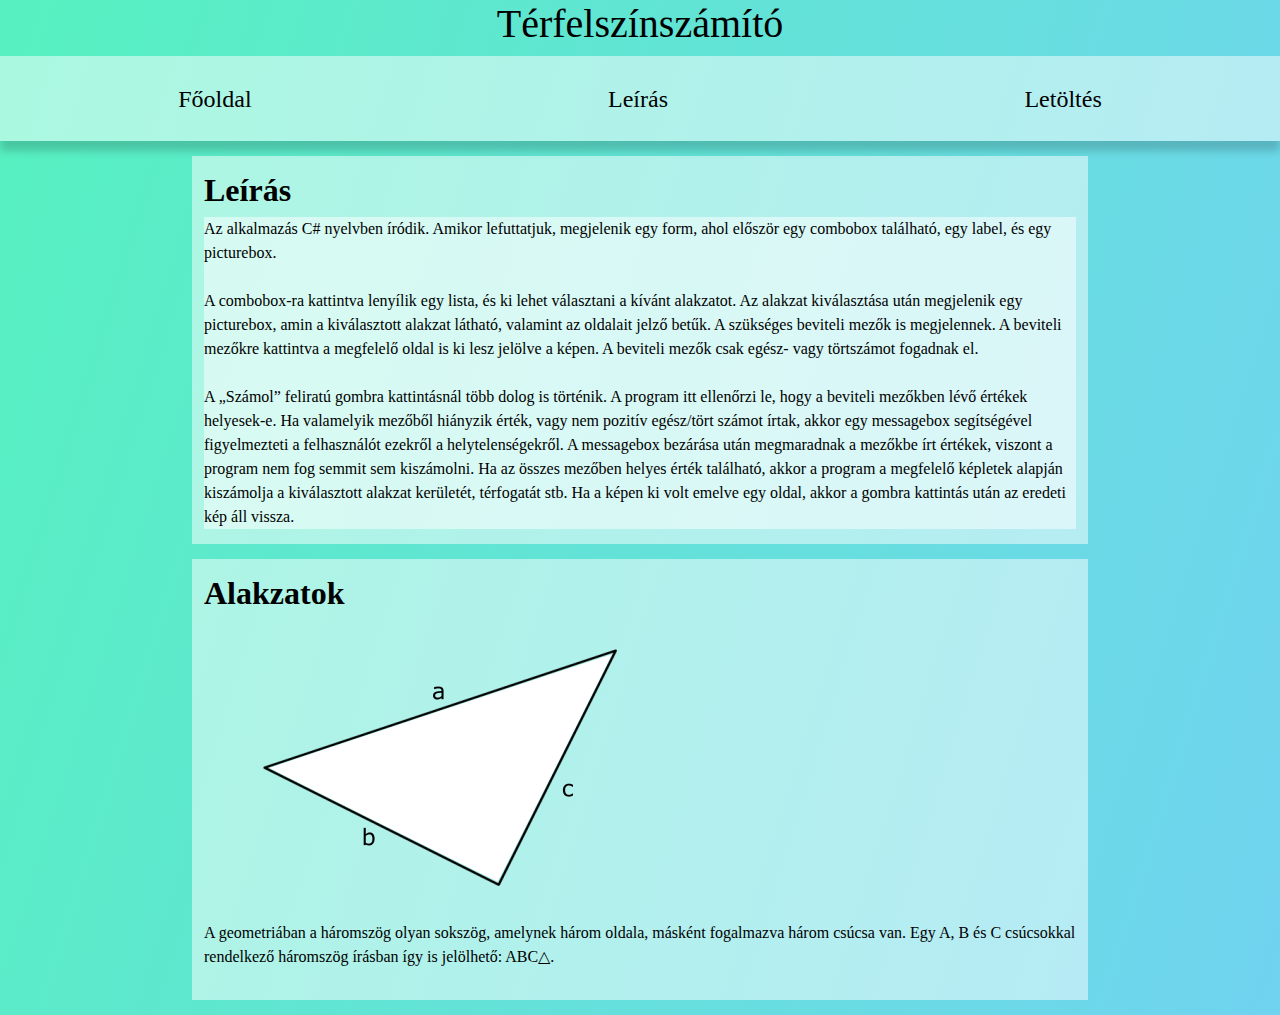
==== weboldal/leiras.html @ 63040228 "leiras oldal v1" ====
<!DOCTYPE html>
<html lang="en">
<head>
    <meta charset="UTF-8">
    <meta http-equiv="X-UA-Compatible" content="IE=edge">
    <meta name="viewport" content="width=device-width, initial-scale=1.0">
    <title>Térfelszínszámító</title>
    <link rel="stylesheet" href="css/bootstrap.min.css">
    <link rel="stylesheet" href="css/leiras.css">
</head>
<body>
    <header>
        <h1>Térfelszínszámító</h1>
        <nav class="navcontainer">
            <a href="index.html" class="navitem">Főoldal</a>
            <a href="leiras.html" class="navitem">Leírás</a>
            <a href="" class="navitem">Letöltés</a>
        </nav>
    </header>
    <main>
        <div class="container-xxl">
            <h2>Leírás</h2>
            <div class="leiras">
                Az alkalmazás C# nyelvben íródik. Amikor lefuttatjuk, megjelenik egy form, 
                ahol először egy combobox található, egy label, és egy picturebox. <br>
                <br>

                A combobox-ra kattintva lenyílik egy lista, és ki lehet választani a kívánt 
                alakzatot. Az alakzat kiválasztása után megjelenik egy picturebox, amin a 
                kiválasztott alakzat látható, valamint az oldalait jelző betűk. A szükséges 
                beviteli mezők is megjelennek. A beviteli mezőkre kattintva a megfelelő 
                oldal is ki lesz jelölve a képen. A beviteli mezők csak egész- vagy 
                törtszámot fogadnak el. <br>
                <br>

                A „Számol” feliratú gombra kattintásnál több dolog 
                is történik. A program itt ellenőrzi le, hogy a beviteli mezőkben lévő 
                értékek helyesek-e. Ha valamelyik mezőből hiányzik érték, vagy nem pozitív 
                egész/tört számot írtak, akkor egy messagebox segítségével figyelmezteti a 
                felhasználót ezekről a helytelenségekről. A messagebox bezárása után 
                megmaradnak a mezőkbe írt értékek, viszont a program nem fog semmit sem 
                kiszámolni. Ha az összes mezőben helyes érték található, akkor a program a 
                megfelelő képletek alapján kiszámolja a kiválasztott alakzat kerületét, 
                térfogatát stb. Ha a képen ki volt emelve egy oldal, akkor a gombra kattintás 
                után az eredeti kép áll vissza.
            </div>
        </div>
        <div class="container-xxl">
            <h2>Alakzatok</h2>
            <div class="alakok">
                <img src="../docs/app_pics/alakzatképek/haromszog/src/3szeg_alap.png" alt="Háromszög">
                <p>A geometriában a háromszög olyan sokszög, amelynek három oldala, másként 
                    fogalmazva három csúcsa van. Egy A, B és C csúcsokkal rendelkező 
                    háromszög írásban így is jelölhető: ABC△.</p>
            </div>
        </div>
    </main> 
</body>
</html>
---- weboldal/css/leiras.css ----
body {
    font-family: inter;
    color: #000000;
    background: linear-gradient(107.29deg, #56F1C0 0.38%, #70D3F0 100%);
    }
    
nav {
    height: 85px;
    background: rgba(255, 255, 255, 0.5);
    text-align: center;
    font-size: x-large;
    box-shadow: 0px 10px 8px #0000002c;
}
                
main {
    margin-left: 15%;
    margin-right: 15%;
}
                
h1 {
    text-align: center;
}

.navcontainer {
    flex-wrap: wrap;
    flex-direction: row;
    justify-content: space-around;
    align-items: center;
    align-content: space-around;
    display: flex;
}
                    
.navitem {
    margin: 10px;
    flex: 0 0 auto;
}
                    
a {
    text-decoration: none;
    color: #000000;
}
                    
#fejlesztok {
    font-style: normal;
    text-align: center;
}
                    
@font-face {
    font-family: inter;
    src: url(css/Inter-VariableFont_slnt\,wght.ttf);
}

.container-xxl {
    background-color: rgba(255, 255, 255, 0.5);
    margin-top: 15px;
    margin-bottom: 15px;
    padding-top: 15px;
    padding-bottom: 15px;
}

.leiras{
    background-color: rgba(255, 255, 255, 0.5);
}

h2{
    font-weight: bold;
}
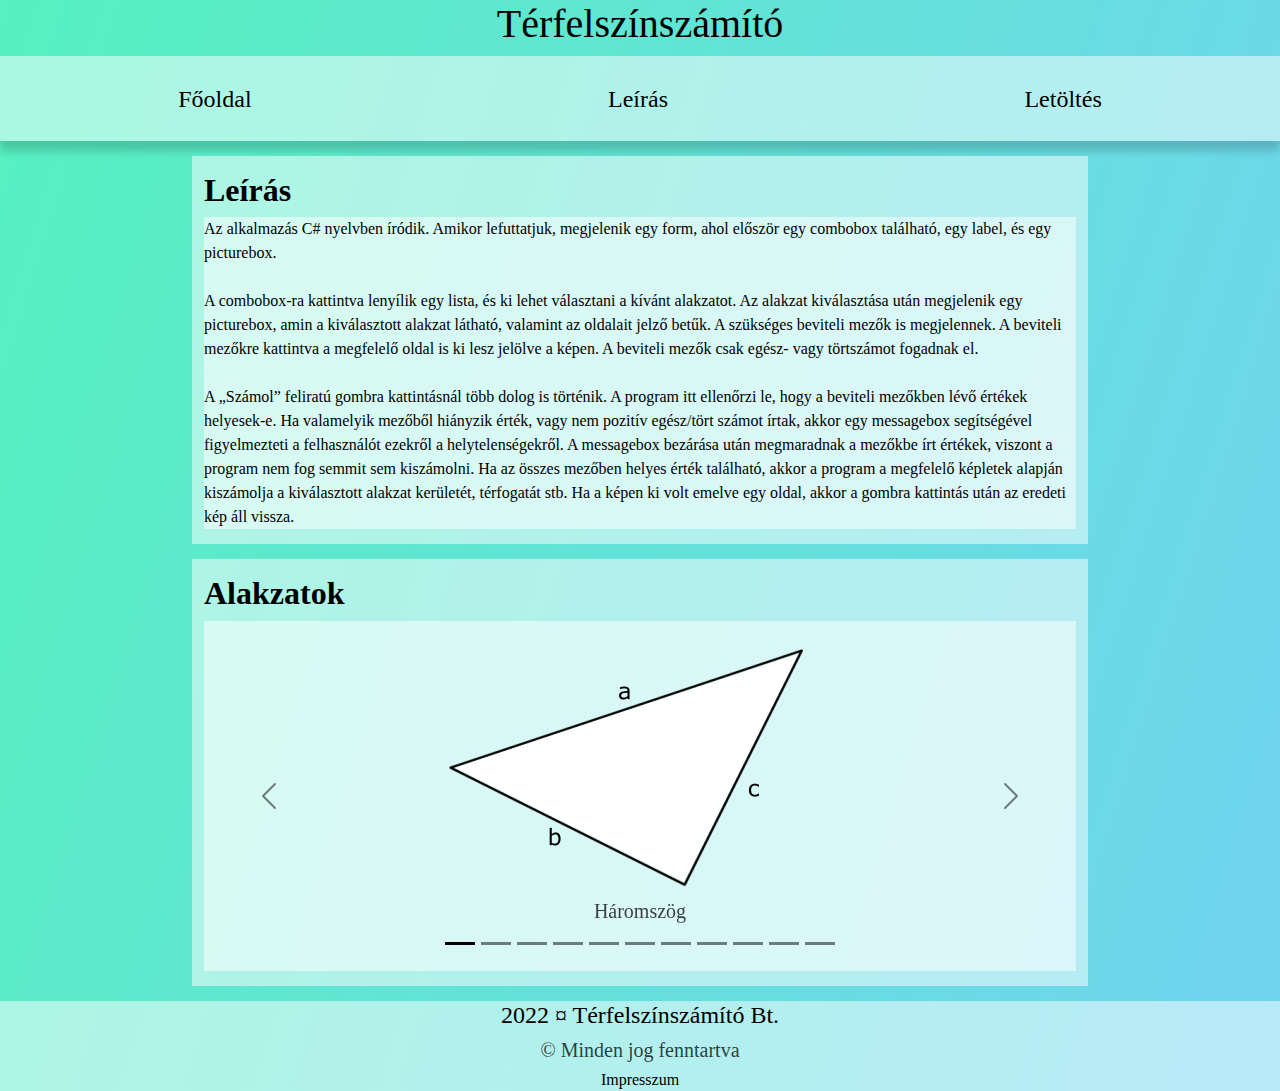
==== commit 36fa3c14: "alakzatok hozzáadása" ====
--- a/weboldal/leiras.html
+++ b/weboldal/leiras.html
@@ -47,13 +47,127 @@
         </div>
         <div class="container-xxl">
             <h2>Alakzatok</h2>
-            <div class="alakok">
-                <img src="../docs/app_pics/alakzatképek/haromszog/src/3szeg_alap.png" alt="Háromszög">
-                <p>A geometriában a háromszög olyan sokszög, amelynek három oldala, másként 
-                    fogalmazva három csúcsa van. Egy A, B és C csúcsokkal rendelkező 
-                    háromszög írásban így is jelölhető: ABC△.</p>
-            </div>
+            <div id="carouselExampleDark" class="carousel carousel-dark slide" data-bs-ride="carousel">
+                <div class="carousel-indicators">
+                  <button type="button" data-bs-target="#carouselExampleDark" data-bs-slide-to="0" class="active" aria-current="true" aria-label="Slide 1"></button>
+                  <button type="button" data-bs-target="#carouselExampleDark" data-bs-slide-to="1" aria-label="Slide 2"></button>
+                  <button type="button" data-bs-target="#carouselExampleDark" data-bs-slide-to="2" aria-label="Slide 3"></button>
+                  <button type="button" data-bs-target="#carouselExampleDark" data-bs-slide-to="3" aria-label="Slide 4"></button>
+                  <button type="button" data-bs-target="#carouselExampleDark" data-bs-slide-to="4" aria-label="Slide 5"></button>
+                  <button type="button" data-bs-target="#carouselExampleDark" data-bs-slide-to="5" aria-label="Slide 6"></button>
+                  <button type="button" data-bs-target="#carouselExampleDark" data-bs-slide-to="6" aria-label="Slide 7"></button>
+                  <button type="button" data-bs-target="#carouselExampleDark" data-bs-slide-to="7" aria-label="Slide 8"></button>
+                  <button type="button" data-bs-target="#carouselExampleDark" data-bs-slide-to="8" aria-label="Slide 9"></button>
+                  <button type="button" data-bs-target="#carouselExampleDark" data-bs-slide-to="9" aria-label="Slide 10"></button>
+                  <button type="button" data-bs-target="#carouselExampleDark" data-bs-slide-to="10" aria-label="Slide 11"></button>
+                </div>
+                <div class="carousel-inner">
+                  <div class="carousel-item active" data-bs-interval="10000">
+                    <div class="d-flex justify-content-center">
+                        <img src="../docs/app_pics/alakzatképek/haromszog/src/3szeg_alap.png" class="d- h-50" alt="...">
+                    </div>
+                    <div class="carousel-caption d-none d-md-block">
+                      <h5>Háromszög</h5>
+                    </div>
+                  </div>
+                  <div class="carousel-item" data-bs-interval="2000">
+                    <div class="d-flex justify-content-center">
+                        <img src="../docs/app_pics/alakzatképek/deltoid/src/deltoid_alap.png" class="d-block h-50" alt="...">
+                    </div>
+                    <div class="carousel-caption d-none d-md-block">
+                      <h5>Deltoid</h5>
+                    </div>
+                  </div>
+                  <div class="carousel-item">
+                    <div class="d-flex justify-content-center">
+                        <img src="../docs/app_pics/alakzatképek/gula/src/gula_alap.png" class="d-block h-50" alt="...">
+                    </div>
+                    <div class="carousel-caption d-none d-md-block">
+                      <h5>Gúla</h5>
+                    </div>
+                  </div>
+                  <div class="carousel-item">
+                    <div class="d-flex justify-content-center">
+                        <img src="../docs/app_pics/alakzatképek/gönb/src/gomb_alap.png" class="d-block h-50" alt="...">
+                    </div>
+                    <div class="carousel-caption d-none d-md-block">
+                      <h5>Gömb</h5>
+                    </div>
+                  </div>
+                  <div class="carousel-item">
+                    <div class="d-flex justify-content-center">
+                        <img src="../docs/app_pics/alakzatképek/henger/src/henger_alap.png" class="d-block h-50" alt="...">
+                    </div>
+                    <div class="carousel-caption d-none d-md-block">
+                      <h5>Henger</h5>
+                    </div>
+                  </div>
+                  <div class="carousel-item">
+                    <div class="d-flex justify-content-center">
+                        <img src="../docs/app_pics/alakzatképek/kör/src/le_cercle_alap.png" class="d-block h-50" alt="...">
+                    </div>
+                    <div class="carousel-caption d-none d-md-block">
+                      <h5>Kör</h5>
+                    </div>
+                  </div>
+                  <div class="carousel-item">
+                    <div class="d-flex justify-content-center">
+                        <img src="../docs/app_pics/alakzatképek/négyzet/negyzet_alap.png" class="d-block h-50" alt="...">
+                    </div>
+                    <div class="carousel-caption d-none d-md-block">
+                      <h5>Négyzet</h5>
+                    </div>
+                  </div>
+                  <div class="carousel-item">
+                    <div class="d-flex justify-content-center">
+                        <img src="../docs/app_pics/alakzatképek/paralelogramma/src/paralelogramma_alap.png" class="d-block h-50" alt="...">
+                    </div>
+                    <div class="carousel-caption d-none d-md-block">
+                      <h5>Paralelogramma</h5>
+                    </div>
+                  </div>
+                  <div class="carousel-item">
+                    <div class="d-flex justify-content-center">
+                        <img src="../docs/app_pics/alakzatképek/rombusz/src/rombusz_alap.png" class="d-block h-50" alt="...">
+                    </div>
+                    <div class="carousel-caption d-none d-md-block">
+                      <h5>Rombusz</h5>
+                    </div>
+                  </div>
+                  <div class="carousel-item">
+                    <div class="d-flex justify-content-center">
+                        <img src="../docs/app_pics/alakzatképek/trapéz/src/Trapez.svg.png" class="d-block h-50" alt="...">
+                    </div>
+                    <div class="carousel-caption d-none d-md-block">
+                      <h5>Trapéz</h5>
+                    </div>
+                  </div>
+                  <div class="carousel-item">
+                    <div class="d-flex justify-content-center">
+                        <img src="../docs/app_pics/alakzatképek/téglalap/src/teglalap_alap.png" class="d-block h-50" alt="...">
+                    </div>
+                    <div class="carousel-caption d-none d-md-block">
+                      <h5>Téglalap</h5>
+                    </div>
+                  </div>
+                </div>
+                <button class="carousel-control-prev" type="button" data-bs-target="#carouselExampleDark" data-bs-slide="prev">
+                  <span class="carousel-control-prev-icon" aria-hidden="true"></span>
+                  <span class="visually-hidden">Previous</span>
+                </button>
+                <button class="carousel-control-next" type="button" data-bs-target="#carouselExampleDark" data-bs-slide="next">
+                  <span class="carousel-control-next-icon" aria-hidden="true"></span>
+                  <span class="visually-hidden">Next</span>
+                </button>
+              </div>
         </div>
-    </main> 
+    </main>
+    <footer>
+        <h4>2022 ¤ Térfelszínszámító Bt.</h3>
+        <h5>© Minden jog fenntartva</h4>
+        <h6>Impresszum</h5>
+    </footer>
+
+    <script src="js/bootstrap.min.js"></script>
 </body>
 </html>--- a/weboldal/css/leiras.css
+++ b/weboldal/css/leiras.css
@@ -44,11 +44,6 @@
     font-style: normal;
     text-align: center;
 }
-                    
-@font-face {
-    font-family: inter;
-    src: url(css/Inter-VariableFont_slnt\,wght.ttf);
-}
 
 .container-xxl {
     background-color: rgba(255, 255, 255, 0.5);
@@ -56,6 +51,7 @@
     margin-bottom: 15px;
     padding-top: 15px;
     padding-bottom: 15px;
+    
 }
 
 .leiras{
@@ -64,4 +60,29 @@
 
 h2{
     font-weight: bold;
+}
+
+h5{
+    color: rgba(0, 0, 0, 0.75);
+}
+
+.carousel-inner{
+    background-color: rgba(255, 255, 255, 0.5);
+    font-family: inter;
+}
+
+.d-flex.justify-content-center{
+    padding-bottom: 50px;
+}
+
+footer{
+    text-align: center;
+    height: 90px;
+    background: rgba(255, 255, 255, 0.5);
+    box-shadow: 0px 10px 8px #0000002c;
+}
+    
+@font-face {
+    font-family: inter;
+    src: url(css/Inter-VariableFont_slnt\,wght.ttf);
 }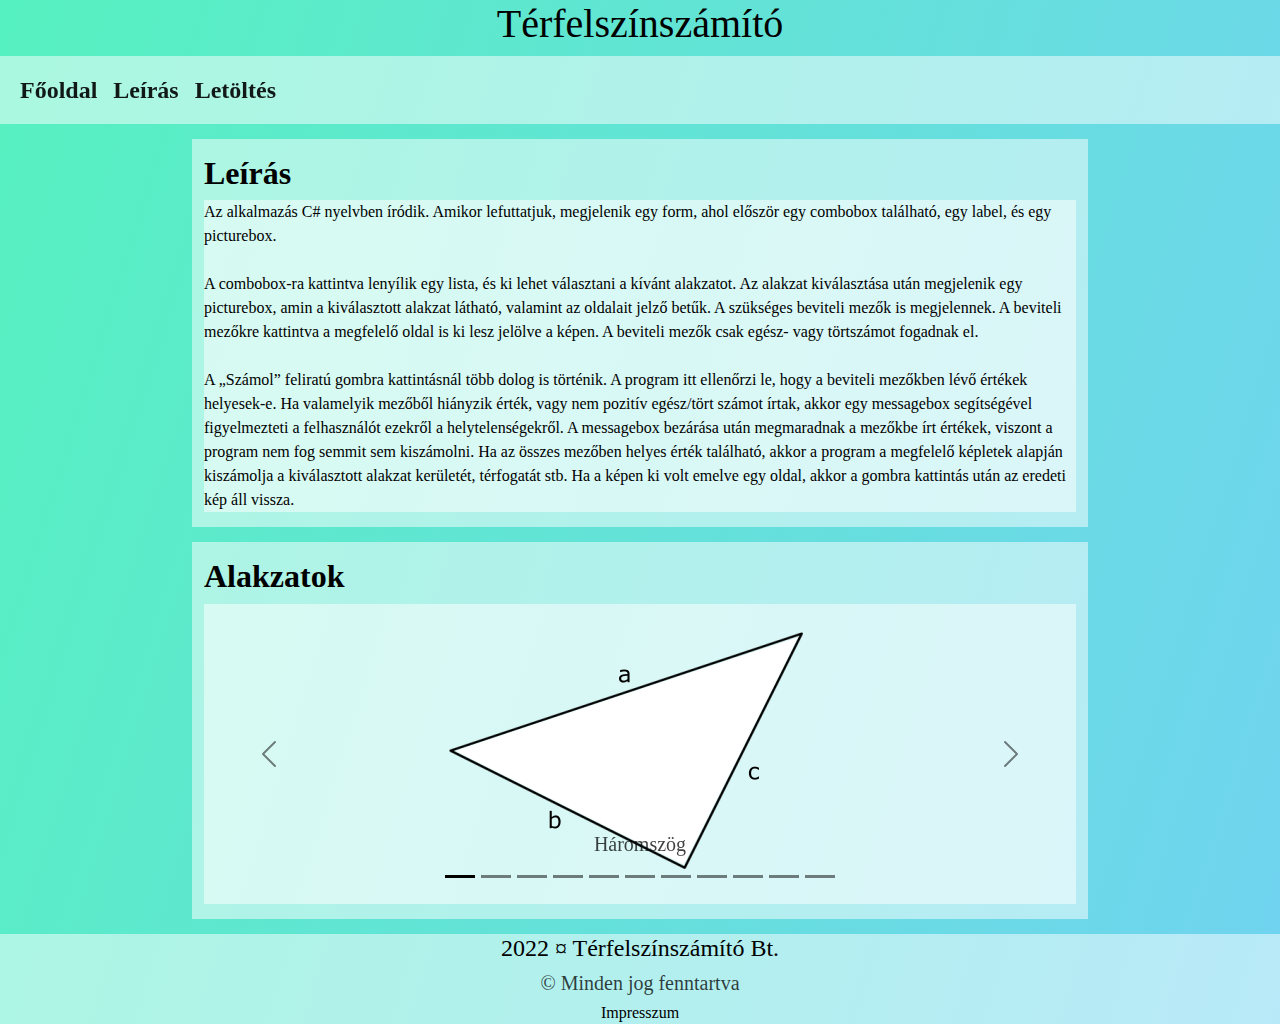
==== commit 28703435: "." ====
--- a/weboldal/leiras.html
+++ b/weboldal/leiras.html
@@ -11,11 +11,20 @@
 <body>
     <header>
         <h1>Térfelszínszámító</h1>
-        <nav class="navcontainer">
-            <a href="index.html" class="navitem">Főoldal</a>
-            <a href="leiras.html" class="navitem">Leírás</a>
-            <a href="" class="navitem">Letöltés</a>
-        </nav>
+        <nav class="navbar sticky-top navbar-expand-md navbar-light ">
+          <div class="container-fluid">
+            <button class="navbar-toggler" type="button" data-bs-toggle="collapse" data-bs-target="#navbarNavAltMarkup" aria-controls="navbarNavAltMarkup" aria-expanded="false" aria-label="Toggle navigation">
+              <span class="navbar-toggler-icon"></span>
+            </button>
+            <div class="collapse navbar-collapse" id="navbarNavAltMarkup">
+              <div class="navbar-nav">
+                <a class="nav-link active" href="index.html">Főoldal</a>
+                <a class="nav-link active" href="leiras.html">Leírás</a>
+                <a class="nav-link active" href="">Letöltés</a>
+              </div>
+            </div>
+          </div>
+      </nav>
     </header>
     <main>
         <div class="container-xxl">
--- a/weboldal/css/leiras.css
+++ b/weboldal/css/leiras.css
@@ -2,16 +2,8 @@
     font-family: inter;
     color: #000000;
     background: linear-gradient(107.29deg, #56F1C0 0.38%, #70D3F0 100%);
-    }
-    
-nav {
-    height: 85px;
-    background: rgba(255, 255, 255, 0.5);
-    text-align: center;
-    font-size: x-large;
-    box-shadow: 0px 10px 8px #0000002c;
 }
-                
+
 main {
     margin-left: 15%;
     margin-right: 15%;
@@ -19,15 +11,6 @@
                 
 h1 {
     text-align: center;
-}
-
-.navcontainer {
-    flex-wrap: wrap;
-    flex-direction: row;
-    justify-content: space-around;
-    align-items: center;
-    align-content: space-around;
-    display: flex;
 }
                     
 .navitem {
@@ -46,7 +29,7 @@
 }
 
 .container-xxl {
-    background-color: rgba(255, 255, 255, 0.5);
+    background-color: #ffffff80;
     margin-top: 15px;
     margin-bottom: 15px;
     padding-top: 15px;
@@ -71,18 +54,32 @@
     font-family: inter;
 }
 
-.d-flex.justify-content-center{
-    padding-bottom: 50px;
-}
-
 footer{
     text-align: center;
     height: 90px;
-    background: rgba(255, 255, 255, 0.5);
+    background: #ffffff80;
     box-shadow: 0px 10px 8px #0000002c;
 }
     
 @font-face {
     font-family: inter;
     src: url(css/Inter-VariableFont_slnt\,wght.ttf);
+}
+
+.navbar,nav{
+    width: 100%;
+    background: #ffffff80;
+    color:black;
+    font-weight: 600;
+    display: flex;
+}
+
+.nav-link.active{
+    font-size: x-large;
+}
+
+.navbar-nav{
+    display: flex !important;
+    align-items: center !important;
+    justify-content: center !important;
 }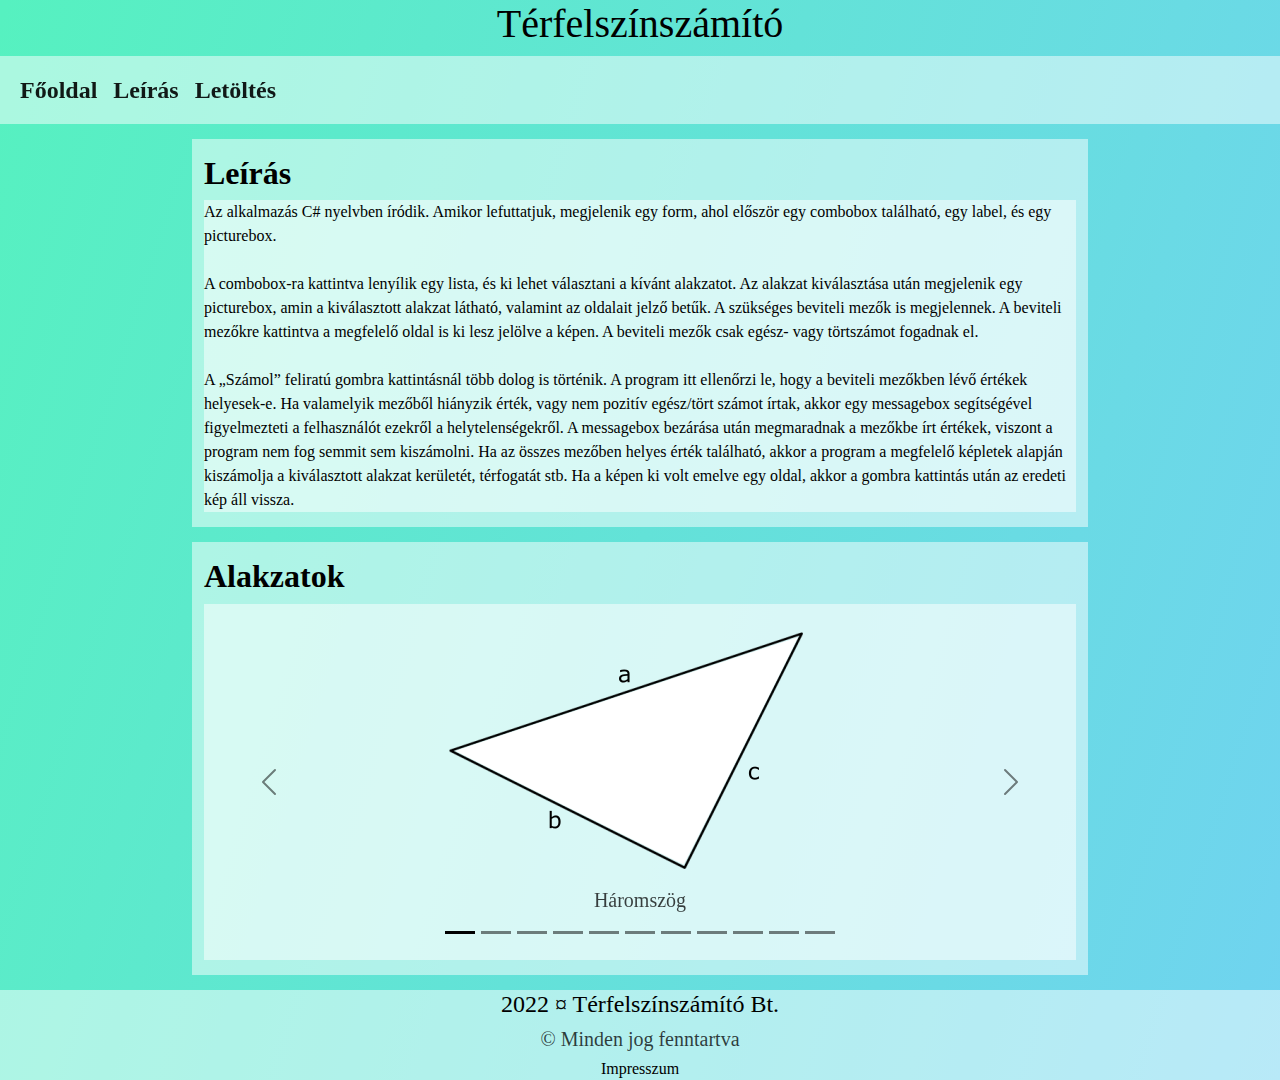
==== commit 48ece516: "carousel hiba javítás" ====
--- a/weboldal/leiras.html
+++ b/weboldal/leiras.html
@@ -11,7 +11,7 @@
 <body>
     <header>
         <h1>Térfelszínszámító</h1>
-        <nav class="navbar sticky-top navbar-expand-md navbar-light ">
+        <nav class="navbar sticky-top navbar-expand-md navbar-light">
           <div class="container-fluid">
             <button class="navbar-toggler" type="button" data-bs-toggle="collapse" data-bs-target="#navbarNavAltMarkup" aria-controls="navbarNavAltMarkup" aria-expanded="false" aria-label="Toggle navigation">
               <span class="navbar-toggler-icon"></span>
--- a/weboldal/css/leiras.css
+++ b/weboldal/css/leiras.css
@@ -82,4 +82,8 @@
     display: flex !important;
     align-items: center !important;
     justify-content: center !important;
+}
+
+.carousel-item{
+    padding-bottom: 3.5em;
 }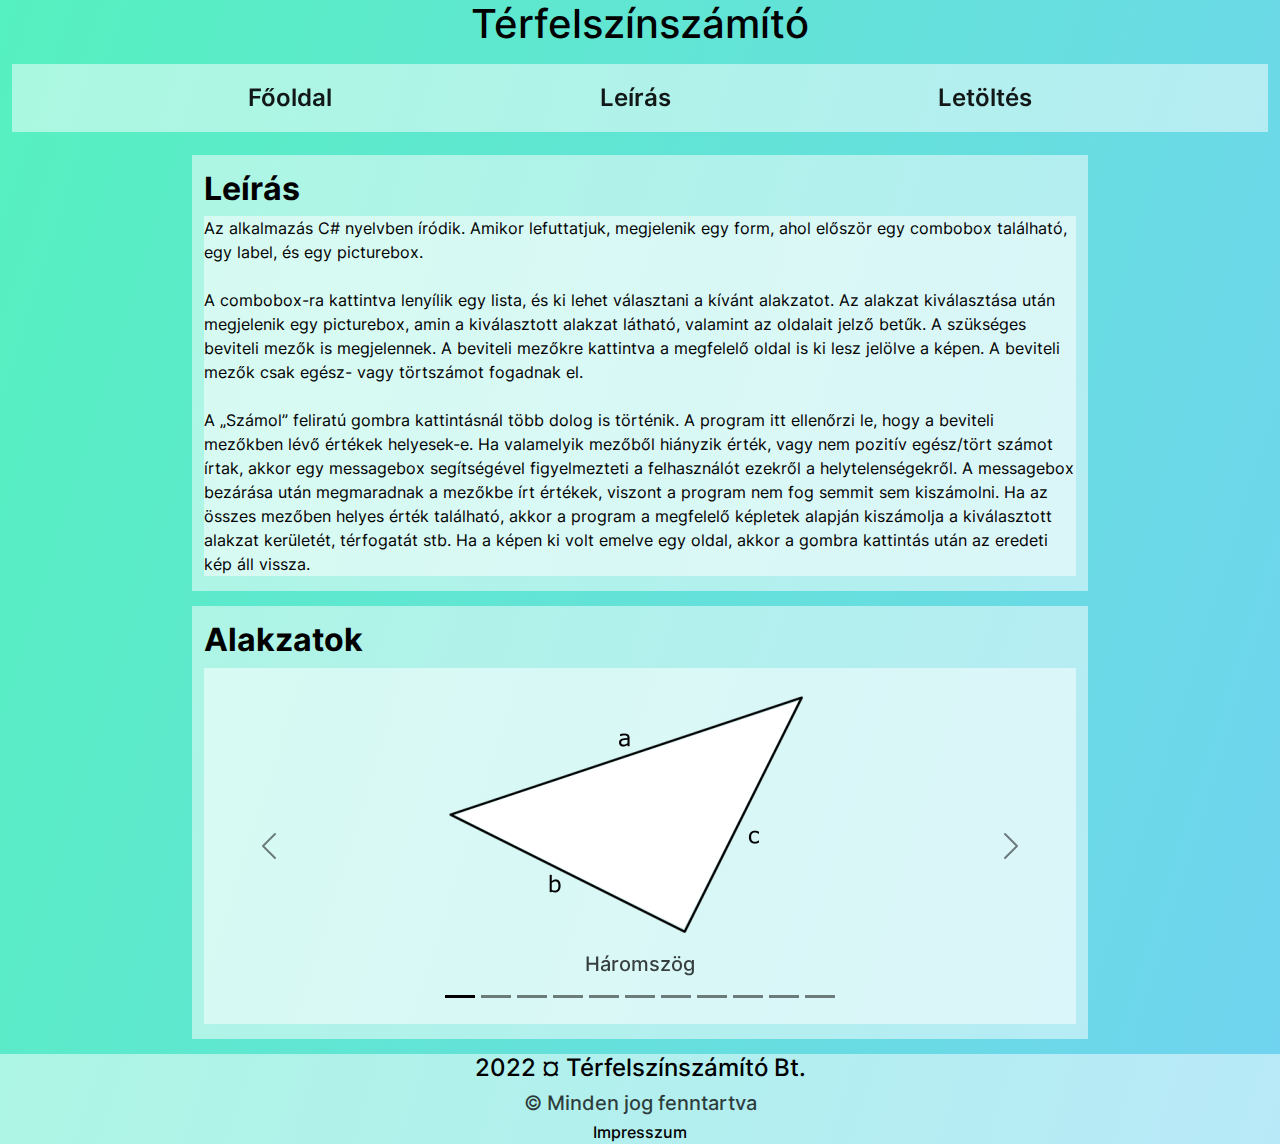
==== commit 5cedb1f6: "navbar pozició javítás" ====
--- a/weboldal/leiras.html
+++ b/weboldal/leiras.html
@@ -17,7 +17,7 @@
               <span class="navbar-toggler-icon"></span>
             </button>
             <div class="collapse navbar-collapse" id="navbarNavAltMarkup">
-              <div class="navbar-nav">
+              <div class="navbar-nav navbar">
                 <a class="nav-link active" href="index.html">Főoldal</a>
                 <a class="nav-link active" href="leiras.html">Leírás</a>
                 <a class="nav-link active" href="">Letöltés</a>
--- a/weboldal/css/leiras.css
+++ b/weboldal/css/leiras.css
@@ -63,15 +63,16 @@
     
 @font-face {
     font-family: inter;
-    src: url(css/Inter-VariableFont_slnt\,wght.ttf);
+    src: url(Inter-VariableFont_slnt\,wght.ttf);
 }
 
-.navbar,nav{
+.navbar-nav.navbar{
     width: 100%;
     background: #ffffff80;
     color:black;
     font-weight: 600;
     display: flex;
+    gap: 20%;
 }
 
 .nav-link.active{
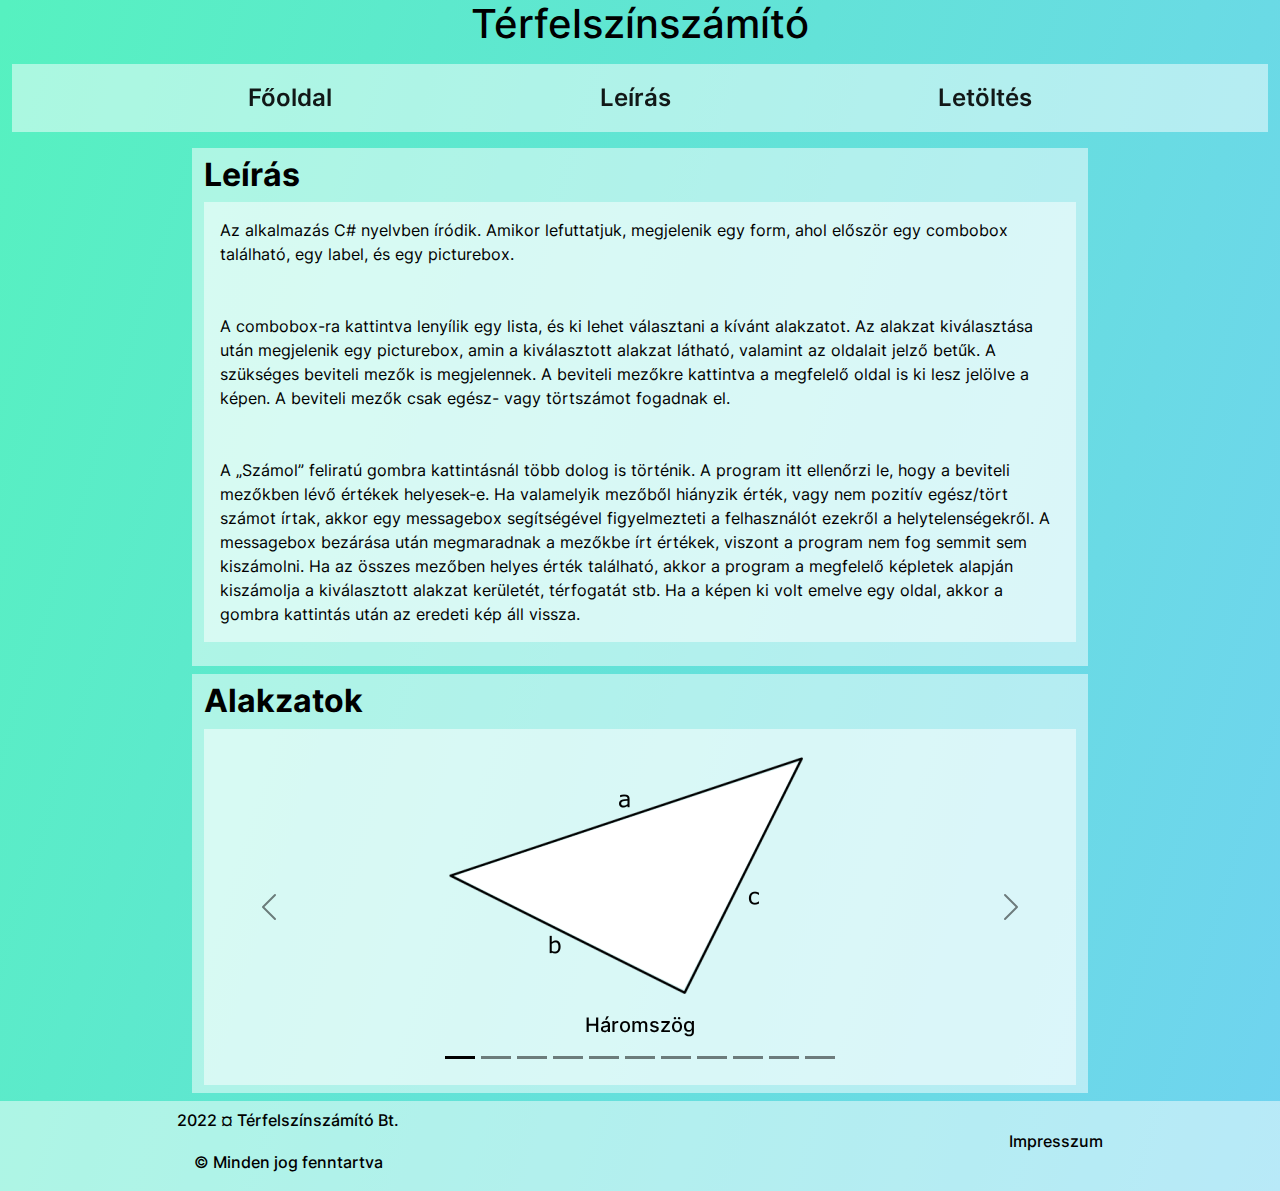
==== commit aab8f16b: "." ====
--- a/weboldal/leiras.html
+++ b/weboldal/leiras.html
@@ -1,10 +1,14 @@
 <!DOCTYPE html>
-<html lang="en">
+<html lang="hu">
 <head>
     <meta charset="UTF-8">
     <meta http-equiv="X-UA-Compatible" content="IE=edge">
     <meta name="viewport" content="width=device-width, initial-scale=1.0">
     <title>Térfelszínszámító</title>
+    <meta name="description" content="Térfelszínszámolás">
+    <meta name="author" content="BD">
+    <meta name="keywords" content="Testek, síkidomok, Térfelszínszámolás, Térfelszínszámító">
+    <link rel="icon" type="image/png" sizes="32x32" href="../docs/web_pics/favicon-32x32.png">
     <link rel="stylesheet" href="css/bootstrap.min.css">
     <link rel="stylesheet" href="css/leiras.css">
 </head>
@@ -20,7 +24,7 @@
               <div class="navbar-nav navbar">
                 <a class="nav-link active" href="index.html">Főoldal</a>
                 <a class="nav-link active" href="leiras.html">Leírás</a>
-                <a class="nav-link active" href="">Letöltés</a>
+                <a class="nav-link active" href="assets/terfelszinszamito.zip" download="Térfelszínszámító">Letöltés</a>
               </div>
             </div>
           </div>
@@ -30,19 +34,17 @@
         <div class="container-xxl">
             <h2>Leírás</h2>
             <div class="leiras">
-                Az alkalmazás C# nyelvben íródik. Amikor lefuttatjuk, megjelenik egy form, 
-                ahol először egy combobox található, egy label, és egy picturebox. <br>
-                <br>
+                <p>Az alkalmazás C# nyelvben íródik. Amikor lefuttatjuk, megjelenik egy form, 
+                ahol először egy combobox található, egy label, és egy picturebox.</p>
 
-                A combobox-ra kattintva lenyílik egy lista, és ki lehet választani a kívánt 
+                <p>A combobox-ra kattintva lenyílik egy lista, és ki lehet választani a kívánt 
                 alakzatot. Az alakzat kiválasztása után megjelenik egy picturebox, amin a 
                 kiválasztott alakzat látható, valamint az oldalait jelző betűk. A szükséges 
                 beviteli mezők is megjelennek. A beviteli mezőkre kattintva a megfelelő 
                 oldal is ki lesz jelölve a képen. A beviteli mezők csak egész- vagy 
-                törtszámot fogadnak el. <br>
-                <br>
+                törtszámot fogadnak el.</p>
 
-                A „Számol” feliratú gombra kattintásnál több dolog 
+                <p>A „Számol” feliratú gombra kattintásnál több dolog 
                 is történik. A program itt ellenőrzi le, hogy a beviteli mezőkben lévő 
                 értékek helyesek-e. Ha valamelyik mezőből hiányzik érték, vagy nem pozitív 
                 egész/tört számot írtak, akkor egy messagebox segítségével figyelmezteti a 
@@ -51,7 +53,7 @@
                 kiszámolni. Ha az összes mezőben helyes érték található, akkor a program a 
                 megfelelő képletek alapján kiszámolja a kiválasztott alakzat kerületét, 
                 térfogatát stb. Ha a képen ki volt emelve egy oldal, akkor a gombra kattintás 
-                után az eredeti kép áll vissza.
+                után az eredeti kép áll vissza.</p>
             </div>
         </div>
         <div class="container-xxl">
@@ -171,9 +173,9 @@
               </div>
         </div>
     </main>
-    <footer>
-        <h4>2022 ¤ Térfelszínszámító Bt.</h3>
-        <h5>© Minden jog fenntartva</h4>
+    <footer class="navbar-nav navbar">
+        <h6>2022 ¤ Térfelszínszámító Bt.</h3>
+        <h6>© Minden jog fenntartva</h4>
         <h6>Impresszum</h5>
     </footer>
 
--- a/weboldal/css/leiras.css
+++ b/weboldal/css/leiras.css
@@ -12,12 +12,7 @@
 h1 {
     text-align: center;
 }
-                    
-.navitem {
-    margin: 10px;
-    flex: 0 0 auto;
-}
-                    
+                
 a {
     text-decoration: none;
     color: #000000;
@@ -30,10 +25,10 @@
 
 .container-xxl {
     background-color: #ffffff80;
-    margin-top: 15px;
-    margin-bottom: 15px;
-    padding-top: 15px;
-    padding-bottom: 15px;
+    margin-top: 0.5em;
+    margin-bottom: 0.5em;
+    padding-top: 0.5em;
+    padding-bottom: 0.5em;
     
 }
 
@@ -41,12 +36,12 @@
     background-color: rgba(255, 255, 255, 0.5);
 }
 
+.leiras > p{
+    padding: 1em;
+}
+
 h2{
     font-weight: bold;
-}
-
-h5{
-    color: rgba(0, 0, 0, 0.75);
 }
 
 .carousel-inner{
@@ -67,7 +62,7 @@
 }
 
 .navbar-nav.navbar{
-    width: 100%;
+    width: 100% !important;
     background: #ffffff80;
     color:black;
     font-weight: 600;
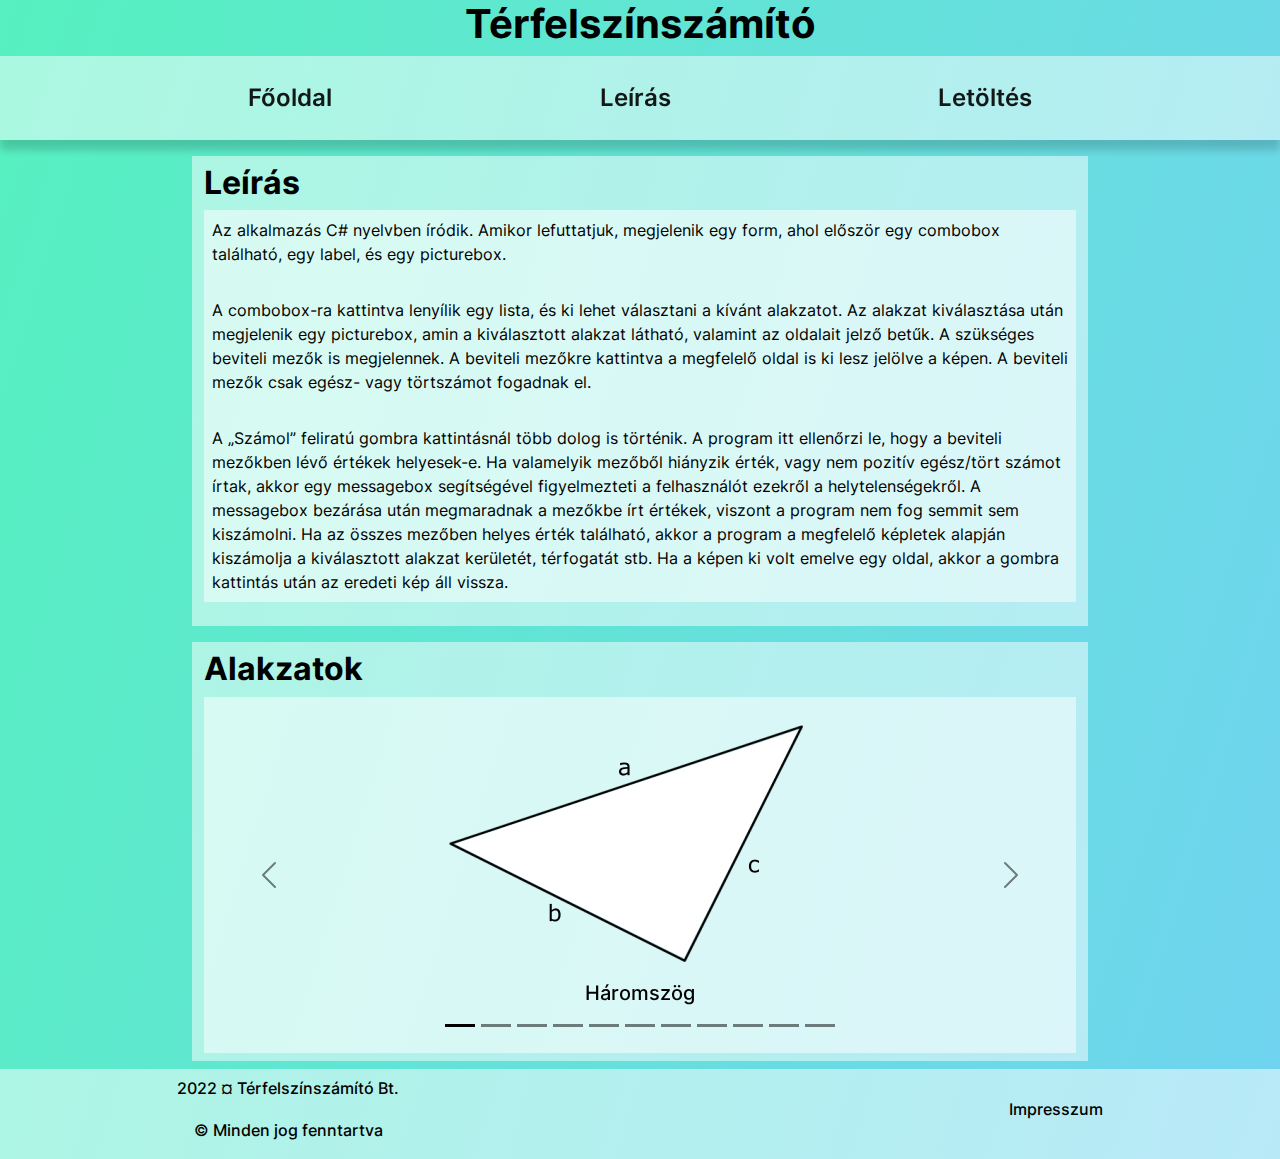
==== commit 866c7d6e: "igen" ====
--- a/weboldal/leiras.html
+++ b/weboldal/leiras.html
@@ -6,7 +6,7 @@
     <meta name="viewport" content="width=device-width, initial-scale=1.0">
     <title>Térfelszínszámító</title>
     <meta name="description" content="Térfelszínszámolás">
-    <meta name="author" content="BD">
+    <meta name="author" content="Baranyi Dániel, Kerekes István, Vígh Ákos">
     <meta name="keywords" content="Testek, síkidomok, Térfelszínszámolás, Térfelszínszámító">
     <link rel="icon" type="image/png" sizes="32x32" href="../docs/web_pics/favicon-32x32.png">
     <link rel="stylesheet" href="css/bootstrap.min.css">
--- a/weboldal/css/leiras.css
+++ b/weboldal/css/leiras.css
@@ -11,6 +11,7 @@
                 
 h1 {
     text-align: center;
+    font-weight: bold;
 }
                 
 a {
@@ -25,7 +26,7 @@
 
 .container-xxl {
     background-color: #ffffff80;
-    margin-top: 0.5em;
+    margin-top: 1em;
     margin-bottom: 0.5em;
     padding-top: 0.5em;
     padding-bottom: 0.5em;
@@ -37,7 +38,7 @@
 }
 
 .leiras > p{
-    padding: 1em;
+    padding: 0.5em
 }
 
 h2{
@@ -54,6 +55,7 @@
     height: 90px;
     background: #ffffff80;
     box-shadow: 0px 10px 8px #0000002c;
+    font-weight: bold;
 }
     
 @font-face {
@@ -63,7 +65,6 @@
 
 .navbar-nav.navbar{
     width: 100% !important;
-    background: #ffffff80;
     color:black;
     font-weight: 600;
     display: flex;
@@ -82,4 +83,9 @@
 
 .carousel-item{
     padding-bottom: 3.5em;
+}
+
+.navbar.sticky-top.navbar-expand-md.navbar-light{
+    background-color: rgba(255, 255, 255, 0.5);
+    box-shadow: 0px 10px 8px #0000002c;
 }